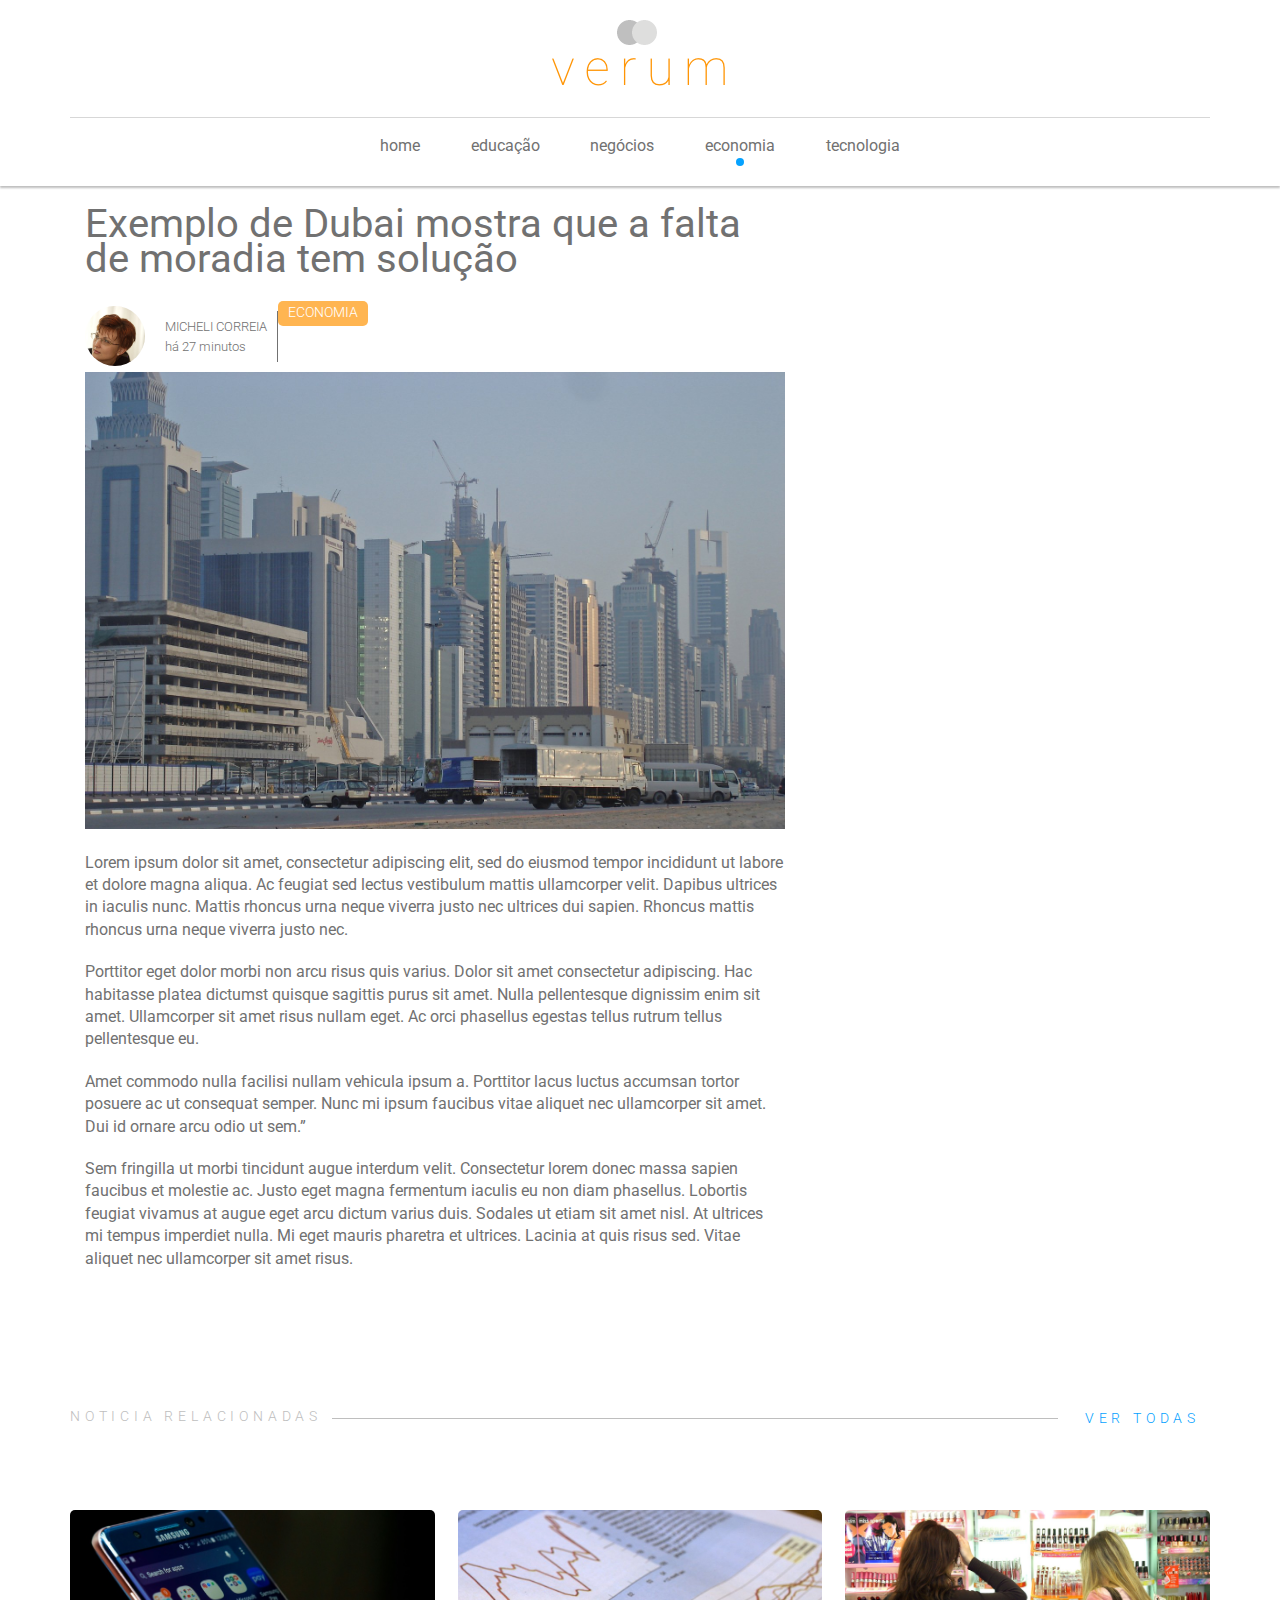
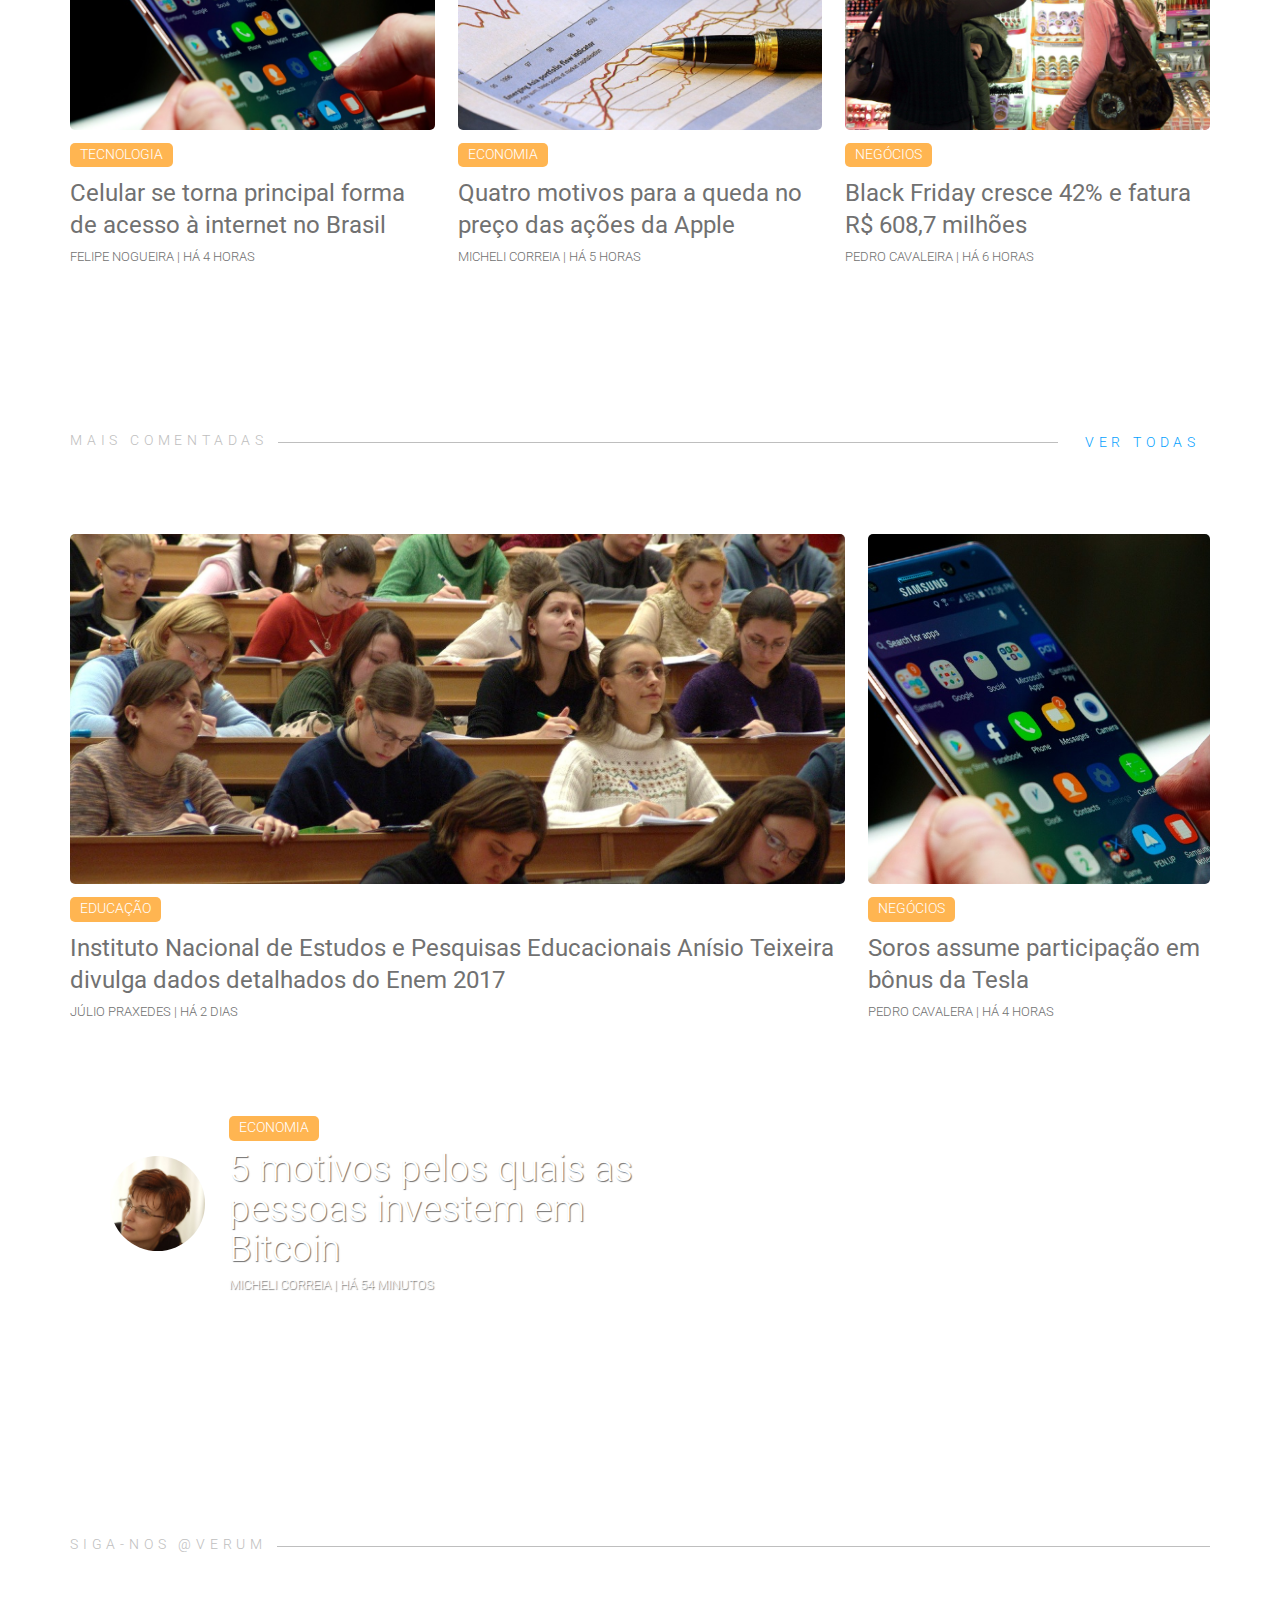
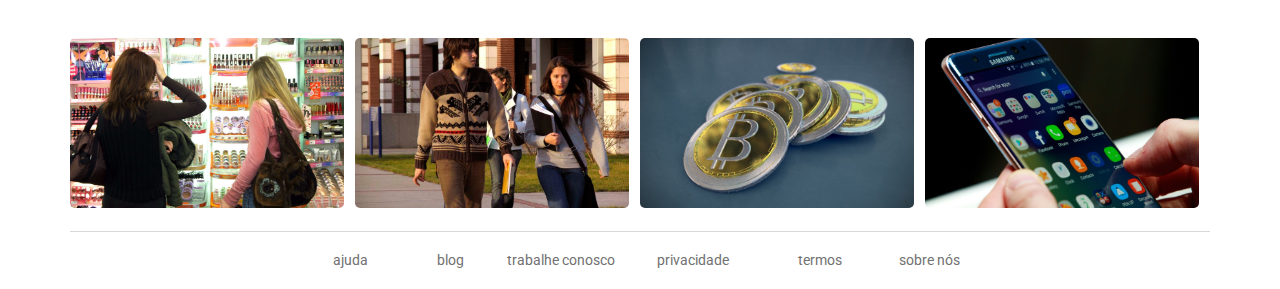
==== interna.html @ 33e5dfc2 "ajustes e nova tela" ====
<!DOCTYPE html>
<!--[if lt IE 7]>      <html class="no-js lt-ie9 lt-ie8 lt-ie7" lang="pt-br"> <![endif]-->
<!--[if IE 7]>         <html class="no-js lt-ie9 lt-ie8" lang="pt-br"> <![endif]-->
<!--[if IE 8]>         <html class="no-js lt-ie9" lang="pt-br"> <![endif]-->
<!--[if gt IE 8]><!-->
<html class="no-js" lang="pt-br">
<!--<![endif]-->

<head>
    <meta charset="utf-8">
    <meta http-equiv="X-UA-Compatible" content="IE=edge">
    <title>Verum - Notícias relevantes você encontra aqui!</title>
    <meta name="description" content="Verum é um portal de notícias brasileiro, que preza pela boa informação, de forma clara e concisa.">
    <meta name="viewport" content="width=device-width, initial-scale=1">
    <link rel="stylesheet" href="https://maxcdn.icons8.com/fonts/line-awesome/1.1/css/line-awesome-font-awesome.min.css">
    <link rel="stylesheet" href="assets/css/geral.css">
</head>

<body>
    <!--[if lt IE 7]>
            <p class="navegador-desatualizado">Você está usando um navegador <strong>desatualizado</strong>. Por favor <a href="#">atualize-o</a> para melhorar a sua experiência.</p>
        <![endif]-->
    <header class="cabecalho-topo">
        <div class="container">

            <h1>Verum</h1>
            <a href="index.html" title="Ir par a página inicial">
                <img src="assets/img/logo.png" alt="Logo Verum" class="logo-topo">
            </a>
            <span id="toggle-menu"></span>
            <nav class="nav-busca-login">
                <ul>
                    <li><a href="#" title="Buscar no site"><i class="fa fa-search"></i></a></li>
                    <li><a href="#" title="Logar no site"><i class="fa fa-user"></i></a></li>
                </ul>
            </nav>
            <nav class="nav-menu-principal" id="menu-principal">
                <ul>
                    <li><a href="#" title="Home">Home</a></li>
                    <li><a href="#" title="Educação">Educação</a></li>
                    <li><a href="#" title="Negócios">Negócios</a></li>
                    <li class="active"><a href="#" title="Economia">Economia</a></li>
                    <li><a href="#" title="Tecnologia">Tecnologia</a></li>
                </ul>
            </nav>
        </div>
    </header>
    <main>

        <div class="container">
            <article class="post">
                <section>
                    <header>
                        <div class="container">
                            <h2>Exemplo de Dubai mostra que a falta de moradia tem solução</h2>
                            <div class="img-autor">
                                <img src="assets/img/micheli.jpg" alt="">
                            </div>
                            <div class="dados-autor">
                                <p><a href="#">Micheli Correia</a><br>há 27 minutos</p>
                                <span>Economia</span>
                            </div>
                        </div>
                    </header>
                    <div class="container">
                        <div class="content">
                            <img src="assets/img/dubai.jpg" alt="Dubai">
                            <p>Lorem ipsum dolor sit amet, consectetur adipiscing elit, sed do eiusmod tempor
                                incididunt ut
                                labore et dolore magna aliqua. Ac feugiat sed lectus vestibulum mattis ullamcorper
                                velit.
                                Dapibus ultrices in iaculis nunc. Mattis rhoncus urna neque viverra justo nec ultrices
                                dui
                                sapien. Rhoncus mattis rhoncus urna neque viverra justo nec. </p>
                            <p>Porttitor eget dolor morbi non arcu risus quis varius. Dolor sit amet consectetur
                                adipiscing. Hac habitasse platea dictumst quisque sagittis purus sit amet. Nulla
                                pellentesque dignissim enim sit amet. Ullamcorper sit amet risus nullam eget. Ac orci
                                phasellus egestas tellus rutrum tellus pellentesque eu. </p>
                            <p>
                                Amet commodo nulla facilisi nullam vehicula ipsum a. Porttitor lacus luctus accumsan
                                tortor posuere ac ut consequat semper. Nunc mi ipsum faucibus vitae aliquet nec
                                ullamcorper
                                sit
                                amet. Dui id ornare arcu odio ut sem.”</p>
                            <p>Sem fringilla ut morbi tincidunt augue interdum velit. Consectetur lorem donec massa
                                sapien
                                faucibus et molestie ac. Justo eget magna fermentum iaculis eu non diam phasellus.
                                Lobortis
                                feugiat vivamus at augue eget arcu dictum varius duis. Sodales ut etiam sit amet nisl.
                                At
                                ultrices mi tempus imperdiet nulla. Mi eget mauris pharetra et ultrices. Lacinia at
                                quis
                                risus sed. Vitae aliquet nec ullamcorper sit amet risus. </p>


                        </div>
                    </div>
                </section>
                <aside>

                </aside>

            </article>

            <div class="bloco bloco-noticias-ultimas">
                <div class="separador-blocos">
                    <h3>Noticia relacionadas</h3>
                    <hr>
                    <a href="#">Ver todas</a>
                </div>
                <div class="grid-container">
                    <div class="grid a">
                        <article>
                            <header>
                                <a href="#"><img src="assets/img/celular.jpg" alt="Celular" style="height: 220px;"></a>
                                <span>Tecnologia</span>
                                <h2>Celular se torna principal forma de acesso à internet no Brasil
                                </h2>
                                <p><a href="#">Felipe Nogueira</a> | há 4 horas</p>
                            </header>
                        </article>
                    </div>
                    <div class="grid b">
                        <article>
                            <header>
                                <a href="#"><img src="assets/img/apple.jpg" alt="Ações Apple" style="height: 220px;"></a>
                                <span>Economia</span>
                                <h2>Quatro motivos para a queda no preço das ações da Apple
                                </h2>
                                <p><a href="#">Micheli Correia</a> | há 5 horas</p>
                            </header>
                        </article>
                    </div>
                    <div class="grid c">
                        <article>
                            <header>
                                <a href="#"><img src="assets/img/black-friday.jpg" alt="Black Friday" style="height: 220px;"></a>
                                <span>Negócios</span>
                                <h2>Black Friday cresce 42% e fatura R$ 608,7 milhões
                                </h2>
                                <p><a href="#">Pedro Cavaleira</a> | há 6 horas</p>
                            </header>
                        </article>
                    </div>
                </div>
            </div>
            <div class="bloco bloco-noticias-mais-comentadas">
                <div class="separador-blocos">
                    <h3>Mais comentadas</h3>
                    <hr>
                    <a href="#">Ver todas</a>
                </div>
                <div class="grid-container">
                    <div class="grid a">
                        <article>
                            <header>
                                <a href="#"><img src="assets/img/inep.jpg" alt="INEP" style="height: 350px;"></a>
                                <span>Educação</span>
                                <h2><a href="#">Instituto Nacional de Estudos e Pesquisas Educacionais Anísio Teixeira
                                        divulga
                                        dados detalhados do Enem 2017</a>
                                </h2>
                                <p><a href="#">Júlio Praxedes</a> | há 2 dias</p>
                            </header>
                        </article>
                    </div>
                    <div class="grid b">
                        <article>
                            <header>
                                <a href="#"><img src="assets/img/celular.jpg" alt="Celular" style="height: 350px;"></a>
                                <span>Negócios</span>
                                <h2><a href="#">Soros assume participação em bônus da Tesla</a>
                                </h2>
                                <p><a href="#">Pedro Cavalera</a> | há 4 horas</p>
                            </header>
                        </article>
                    </div>
                    <div class="grid c">
                        <article style="background-image: url(assets/img/bitcoin.jpg)">
                            <header>
                                <div class="img-autor">
                                    <img src="assets/img/micheli.jpg" alt="">
                                </div>
                                <div class="dados-autor">
                                    <span>Economia</span>
                                    <h2><a href="#" title="5 motivos pelos quais as pessoas investem em Bitcoin">5
                                            motivos pelos quais as pessoas investem em Bitcoin</h2>
                                    <p><a href="#">Micheli Correia</a> | há 54 minutos</p>
                                </div>
                            </header>
                        </article>
                    </div>
                </div>
            </div>
            <div class="bloco bloco-siganos-instagram">
                <div class="separador-blocos">
                    <h3>Siga-nos @verum</h3>
                    <hr>
                </div>
                <div class="grid-container">
                    <div class="grid a">
                        <article>
                            <header>
                                <a href="#"><img src="assets/img/black-friday.jpg" alt="" style="height: 170px"></a>
                                </h2>
                            </header>
                        </article>
                    </div>
                    <div class="grid b">
                        <article>
                            <header>
                                <a href="#"><img src="assets/img/fuvest.jpg" alt="" style="height: 170px"></a>
                                </h2>
                            </header>
                        </article>
                    </div>
                    <div class="grid c">
                        <article>
                            <header>
                                <a href="#"><img src="assets/img/bitcoin.jpg" alt="" style="height: 170px"></a>
                                </h2>
                            </header>
                        </article>
                    </div>
                    <div class="grid d">
                        <article>
                            <header>
                                <a href="#"><img src="assets/img/celular.jpg" alt="" style="height: 170px"></a>
                                </h2>
                            </header>
                        </article>
                    </div>
                </div>
            </div>
        </div>
    </main>
    <footer>
        <div class="container">
            <nav>
                <ul>
                    <li><a href="">Ajuda</a></li>
                    <li><a href="">Blog</a></li>
                    <li><a href="">Trabalhe conosco</a></li>
                    <li><a href="">Privacidade</a></li>
                    <li><a href="">Termos</a></li>
                    <li><a href="">Sobre nós</a></li>
                </ul>
            </nav>
        </div>
    </footer>
    <script src="assets/js/geral.js" async defer></script>
</body>

</html>
---- assets/css/geral.css ----
﻿@import"https://fonts.googleapis.com/css?family=Roboto:300,400|Roboto+Slab";html,body,div,span,applet,object,iframe,h1,h2,h3,h4,h5,h6,p,blockquote,pre,a,abbr,acronym,address,big,cite,code,del,dfn,em,img,ins,kbd,q,s,samp,small,strike,strong,sub,sup,tt,var,b,u,i,center,dl,dt,dd,ol,ul,li,fieldset,form,label,legend,table,caption,tbody,tfoot,thead,tr,th,td,article,aside,canvas,details,embed,figure,figcaption,footer,header,hgroup,menu,nav,output,ruby,section,summary,time,mark,audio,video{margin:0;padding:0;border:0;font-size:100%;font:inherit;vertical-align:baseline}article,aside,details,figcaption,figure,footer,header,hgroup,menu,nav,section{display:block}body{line-height:1}ol,ul{list-style:none}blockquote,q{quotes:none}blockquote:before,blockquote:after,q:before,q:after{content:"";content:none}table{border-collapse:collapse;border-spacing:0}body{font-family:"Roboto",sans-serif;font-size:100%}a,a:focus,a:active{color:#717171;text-decoration:none}.container{display:block;margin:0 auto;max-width:1140px;padding:0 15px;position:relative}.container img{max-width:100%}.grid-container{display:grid}.separador-blocos{display:block;height:40px;margin:130px 0 50px;position:relative;width:100%}.separador-blocos h3{background:#fff;color:#bebebe;display:table;font-size:.9rem;font-weight:300;letter-spacing:.3rem;position:absolute;padding:10px 10px 10px 0;text-transform:uppercase;z-index:1}.separador-blocos hr{background:#bebebe;border:0;height:1px;left:0;position:absolute;right:0;top:10px;z-index:0}.separador-blocos a{background:#fff;color:#05a2ff;display:table;font-size:.9rem;font-weight:300;letter-spacing:.3rem;position:absolute;padding:10px 10px 0 10px;right:0;text-transform:uppercase;z-index:1}.separador-blocos a::before{content:"";font-family:"FontAwesome";font-size:1rem}.cabecalho-topo{background-color:#fff;box-shadow:0 2px 2px #bebebe;min-height:50px}.cabecalho-topo h1{display:none}.cabecalho-topo .logo-topo{display:block;margin:20px auto}.cabecalho-topo #toggle-menu{display:none}.cabecalho-topo .nav-busca-login{position:absolute;right:15px;top:50px}.cabecalho-topo .nav-busca-login ul li{display:block;float:left}.cabecalho-topo .nav-busca-login ul li a{color:#bebebe;font-size:18px;margin:5px}.cabecalho-topo .nav-busca-login ul li a:hover{color:#05a2ff}.cabecalho-topo .nav-menu-principal{border-top:1px solid #d7d7d7;display:table;width:100%}.cabecalho-topo .nav-menu-principal ul{display:block;margin:20px auto;max-width:50%}.cabecalho-topo .nav-menu-principal ul li{display:table-cell;text-align:center;width:1%}.cabecalho-topo .nav-menu-principal ul li a{color:#717171;font-size:16px;font-size:1rem;text-transform:lowercase}.cabecalho-topo .nav-menu-principal ul li a:hover,.cabecalho-topo .nav-menu-principal ul li a:focus,.cabecalho-topo .nav-menu-principal ul li a:active{color:#05a2ff}.cabecalho-topo .nav-menu-principal ul li.active::after{background-color:#05a2ff;border-radius:50%;content:"";display:block;height:8px;margin:4px auto 0;width:8px}.noticia-destaque{align-items:flex-end;background-size:cover;background-attachment:fixed;display:flex;min-height:500px;padding-bottom:100px}.noticia-destaque header{width:100%}.noticia-destaque header .img-autor{border-radius:50%;display:inline-block;height:95px;margin-right:20px;overflow:hidden;text-align:center;vertical-align:middle;width:95px}.noticia-destaque header .img-autor img{height:auto;max-width:95px}.noticia-destaque header .dados-autor{display:inline-block;vertical-align:middle}.noticia-destaque header .dados-autor span{background-color:#ffb551;border-radius:5px;color:#fff;font-size:.9rem;font-weight:300;display:table;margin-bottom:8px;padding:5px 10px;text-transform:uppercase}.noticia-destaque header .dados-autor h2{font-size:2.3rem;font-weight:300;line-height:2.5rem;max-width:52%;text-shadow:1px 1px 1px #717171}.noticia-destaque header .dados-autor h2 a{color:#fff}.noticia-destaque header .dados-autor p{color:#fff;font-size:.8rem;font-weight:300;margin:10px 0;text-shadow:1px 1px 1px #717171;text-transform:uppercase}.noticia-destaque header .dados-autor p a{color:#fff}.noticia-destaque header .dados-autor p a:hover,.noticia-destaque header .dados-autor p a:active,.noticia-destaque header .dados-autor p a:focus{color:#05a2ff}.bloco-noticias-chamadas{display:grid;grid-template-columns:25% 25% 25% 25%;grid-template-rows:160px;margin-top:-80px}.bloco-noticias-chamadas li{background-color:#f1f1f1;border-radius:5px;box-shadow:0 3px 6px #bebebe;margin:10px;position:relative}.bloco-noticias-chamadas li a{display:block;font-size:1.3rem;padding:40px 20px 20px;transition:padding ease .3s;-ms-transition:padding ease .3s;-moz-transition:padding ease .3s;-webkit-transition:padding ease .3s}.bloco-noticias-chamadas li:first-child{margin-left:0}.bloco-noticias-chamadas li:last-child{margin-right:0}.bloco-noticias-chamadas li:hover{background-color:#05a2ff}.bloco-noticias-chamadas li:hover a{color:#fff;padding-top:20px}.bloco-noticias-chamadas li:hover::after{bottom:5px;color:#fff;content:"";font-family:"FontAwesome";font-size:1rem;display:block;height:20px;width:100%;text-align:center;position:absolute}.bloco article header{padding:20px 0}.bloco article header img{border-radius:5px;object-fit:cover;width:100%}.bloco article header span{background-color:#ffb551;border-radius:5px;color:#fff;font-size:.9rem;font-weight:300;display:table;margin:10px 0;padding:5px 10px;text-transform:uppercase}.bloco article header h2{color:#717171;font-size:1.5rem;line-height:2rem}.bloco article header h2 a{color:#717171}.bloco article header p{color:#717171;font-size:.8rem;font-weight:300;margin:10px 0;text-transform:uppercase}.bloco article header p a{color:#717171}.bloco article header p a:hover,.bloco article header p a:active,.bloco article header p a:focus{color:#05a2ff}.bloco-noticias-hoje .grid-container{grid-template-columns:64% 30%;grid-gap:6%}.bloco-noticias-ultimas .grid-container{grid-template-columns:32% 32% 32%;grid-gap:2%}.bloco-noticias-mais-comentadas .grid-container{grid-template-columns:33% 33% 30%;grid-template-rows:auto;grid-template-areas:"a a b" "c c c";grid-gap:2%}.bloco-noticias-mais-comentadas .a{grid-area:a}.bloco-noticias-mais-comentadas .b{grid-area:b}.bloco-noticias-mais-comentadas .c{grid-area:c}.bloco-noticias-mais-comentadas .c article{background-attachment:fixed;background-position:center center;background-size:cover;border-radius:5px;min-height:350px}.bloco-noticias-mais-comentadas .c article header{padding:40px}.bloco-noticias-mais-comentadas .c article header .img-autor{border-radius:50%;display:inline-block;height:95px;margin-right:20px;overflow:hidden;text-align:center;vertical-align:middle;width:95px}.bloco-noticias-mais-comentadas .c article header .img-autor img{height:auto;max-width:95px}.bloco-noticias-mais-comentadas .c article header .dados-autor{display:inline-block;vertical-align:middle}.bloco-noticias-mais-comentadas .c article header .dados-autor span{background-color:#ffb551;border-radius:5px;color:#fff;font-size:.9rem;font-weight:300;display:table;margin-bottom:8px;padding:5px 10px;text-transform:uppercase}.bloco-noticias-mais-comentadas .c article header .dados-autor h2{font-size:2.3rem;font-weight:300;line-height:2.5rem;max-width:52%;text-shadow:1px 1px 1px #717171}.bloco-noticias-mais-comentadas .c article header .dados-autor h2 a{color:#fff}.bloco-noticias-mais-comentadas .c article header .dados-autor p{color:#fff;font-size:.8rem;font-weight:300;margin:10px 0;text-shadow:1px 1px 1px #717171;text-transform:uppercase}.bloco-noticias-mais-comentadas .c article header .dados-autor p a{color:#fff}.bloco-noticias-mais-comentadas .c article header .dados-autor p a:hover,.bloco-noticias-mais-comentadas .c article header .dados-autor p a:active,.bloco-noticias-mais-comentadas .c article header .dados-autor p a:focus{color:#05a2ff}.bloco-siganos-instagram .grid-container{grid-template-columns:24% 24% 24% 24%;grid-gap:1%}.bloco-siganos-instagram article a{display:block;position:relative}.bloco-siganos-instagram article a:after{background-color:#05a2ff;transition:all 250ms;-ms-transition:all 250ms;-moz-transition:all 250ms;-webkit-transition:all 250ms}.bloco-siganos-instagram article a:hover:after{background-color:rgba(5,162,255,.7);bottom:0;content:"";color:#fff;display:block;font-family:"FontAwesome";font-size:2rem;left:0;padding-top:25%;position:absolute;right:0;top:0;text-align:center}.post{display:grid;grid-template-columns:64% 30%;grid-gap:6%}.post header{padding:20px 0}.post header .img-autor{border-radius:50%;display:inline-block;float:left;height:60px;margin:5px 20px 5px 0;overflow:hidden;text-align:center;width:60px}.post header .img-autor img{height:auto;max-width:60px}.post header img{border-radius:5px;object-fit:cover;width:100%}.post header span{background-color:#ffb551;border-radius:5px;color:#fff;font-size:.9rem;font-weight:300;display:table;margin:10px 0;padding:5px 10px;text-transform:uppercase}.post header h2{color:#717171;font-size:2.5rem;line-height:2.2rem;margin-bottom:25px}.post header h2 a{color:#717171}.post header p{border-right:1px solid #717171;color:#717171;display:inline-block;float:left;font-size:.8rem;font-weight:300;line-height:1.2rem;margin:10px 0;padding:6px 10px 6px 0}.post header p a{color:#717171;text-transform:uppercase}.post header p a:hover,.post header p a:active,.post header p a:focus{color:#05a2ff}.post .img{margin-bottom:30px}.post .content p{color:#717171;font-size:1rem;line-height:1.4rem;margin-block-start:20px}footer .container nav{border-top:1px solid #d7d7d7;display:table;width:100%}footer .container nav ul{display:block;margin:20px auto;max-width:60%}footer .container nav ul li{display:table-cell;text-align:center;width:1%}footer .container nav ul li a{font-size:.9rem;text-transform:lowercase}@media(max-width: 1024px){footer .container nav ul{max-width:70%}}@media(max-width: 768px){.bloco-noticias-chamadas li a{font-size:1rem}.bloco-siganos-instagram article a:hover:after{padding-top:40%}footer .container nav ul{max-width:100%}}@media(max-width: 450px){.cabecalho-topo{min-height:100px}.cabecalho-topo #toggle-menu{display:block;width:30px;height:30px;cursor:pointer;border-radius:0;-webkit-transition:all .3s ease,-webkit-transform .2s ease;transition:all .3s ease,transform .2s ease;background:-webkit-linear-gradient(top, transparent 0%, transparent 20%, #05A2FF 20%, #05A2FF 23%, transparent 23%, transparent 48%, #05A2FF 48%, #05A2FF 50%, transparent 47%, transparent 76%, #05A2FF 76%, #05A2FF 78%, transparent 78%),-webkit-linear-gradient(transparent, transparent);background:linear-gradient(to bottom, transparent 0%, transparent 20%, #05A2FF 20%, #05A2FF 23%, transparent 23%, transparent 48%, #05A2FF 48%, #05A2FF 50%, transparent 47%, transparent 76%, #05A2FF 76%, #05A2FF 78%, transparent 78%),linear-gradient(transparent, transparent);position:absolute;top:35px;right:15px}.cabecalho-topo #toggle-menu:active,.cabecalho-topo #toggle-menu:hover{-webkit-transform:scale(0.9);-ms-transform:scale(0.9);transform:scale(0.9)}.cabecalho-topo #toggle-menu.clicked{background:-webkit-linear-gradient(135deg, transparent 0%, transparent 48%, #05A2FF 49%, #05A2FF 51%, transparent 51%, transparent 100%),-webkit-linear-gradient(45deg, transparent 0%, transparent 48%, #05A2FF 49%, #05A2FF 51%, transparent 51%, transparent 100%);background:linear-gradient(-45deg, transparent 0%, transparent 48%, #05A2FF 49%, #05A2FF 51%, transparent 51%, transparent 100%),linear-gradient(45deg, transparent 0%, transparent 48%, #05A2FF 49%, #05A2FF 51%, transparent 51%, transparent 100%);-webkit-transform:rotate(180deg);-ms-transform:rotate(180deg);transform:rotate(180deg)}.cabecalho-topo #toggle-menu.clicked:active,.cabecalho-topo #toggle-menu.clicked:hover{-webkit-transform:scale(0.9) rotate(180deg);-ms-transform:scale(0.9) rotate(180deg);transform:scale(0.9) rotate(180deg)}.cabecalho-topo .nav-busca-login{position:absolute;right:42%;top:inherit;bottom:-15px}.cabecalho-topo .nav-menu-principal{display:none;width:100%;height:100vh}.cabecalho-topo .nav-menu-principal ul{display:block;margin:20px auto;max-width:100%}.cabecalho-topo .nav-menu-principal ul li{display:table;text-align:center;width:100%}.cabecalho-topo .nav-menu-principal ul li a{color:#717171;font-size:20px;font-size:1.5rem;text-transform:lowercase;display:table-cell;width:100%;height:60px;vertical-align:middle}.cabecalho-topo .nav-menu-principal ul li.active a{color:#05a2ff}.cabecalho-topo .nav-menu-principal ul li.active::after{background-color:transparent;border-radius:50%;content:"";display:block;height:8px;margin:4px auto 0;width:8px}.separador-blocos{margin:60px 0 25px}.grid-container{display:grid;grid-template-columns:100% !important;grid-template-rows:auto;margin-top:10px}.noticia-destaque header .dados-autor h2{max-width:92%}.noticia-destaque header .img-autor{display:none}.bloco-noticias-chamadas{display:grid;grid-template-columns:100%;grid-template-rows:auto;margin-top:10px}.bloco-noticias-chamadas li a{padding-top:20px}.bloco-noticias-chamadas li:hover a{padding-top:20px}.bloco-noticias-chamadas li:hover::after{display:none}.bloco-noticias-chamadas li:first-child,.bloco-noticias-chamadas li:last-child{margin:10px}.bloco-noticias-mais-comentadas .grid-container{grid-template-columns:100%;grid-template-rows:auto;grid-template-areas:"a a a" "b b b" "c c c";grid-gap:0}.bloco-noticias-mais-comentadas .c article header{padding:15px}.bloco-noticias-mais-comentadas .c article header .img-autor{display:none}.bloco-noticias-mais-comentadas .c article header .dados-autor h2{max-width:100%}.bloco-siganos-instagram article a:hover::after{padding-top:24%}footer .container nav ul li a{font-size:.7rem;text-transform:lowercase}}/*# sourceMappingURL=geral.css.map */
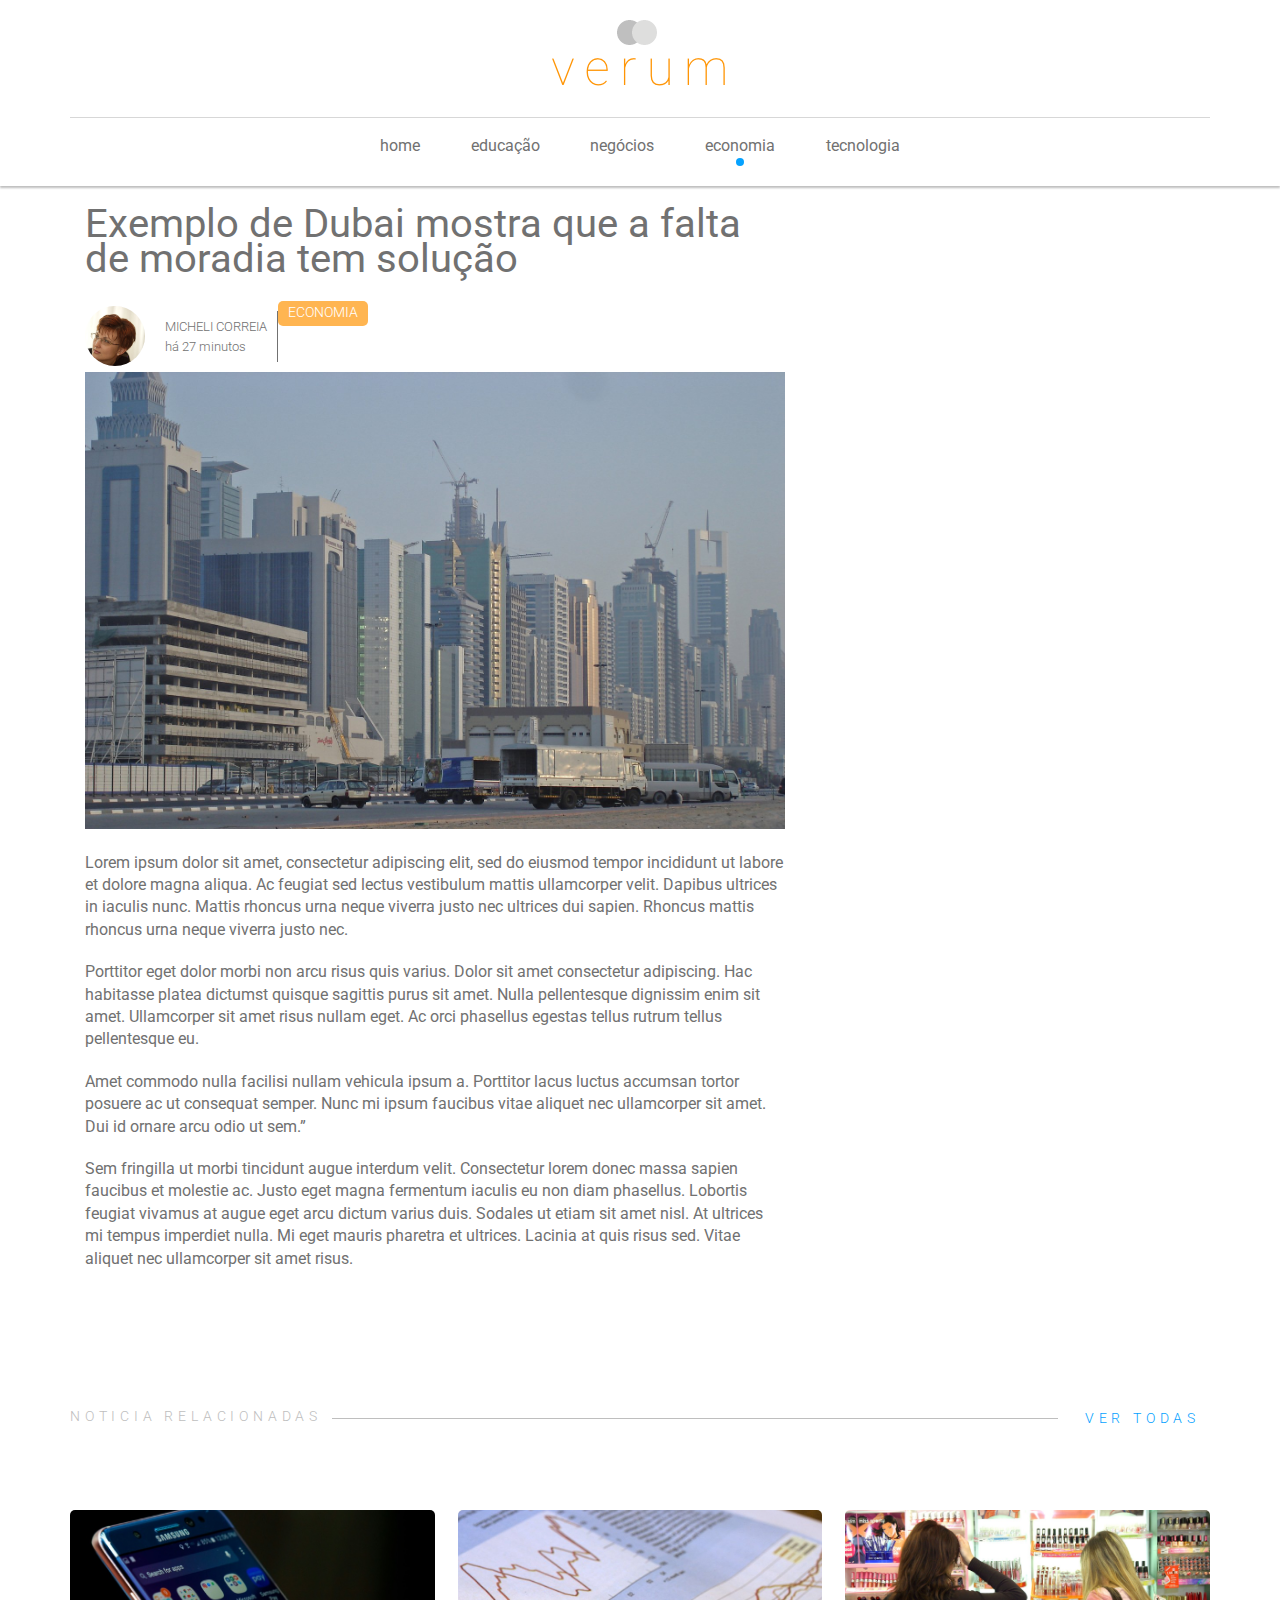
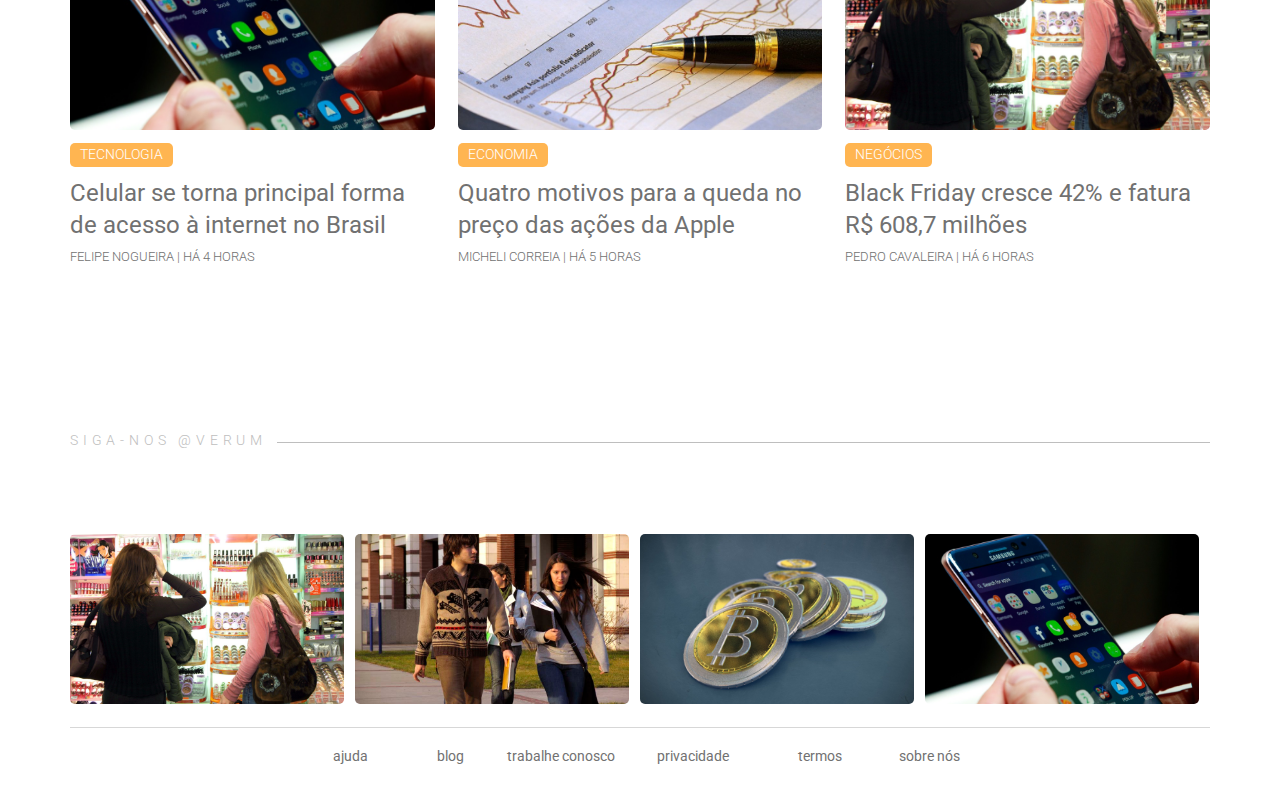
==== commit 9992aaec: "alteracoes" ====
--- a/interna.html
+++ b/interna.html
@@ -144,54 +144,7 @@
                     </div>
                 </div>
             </div>
-            <div class="bloco bloco-noticias-mais-comentadas">
-                <div class="separador-blocos">
-                    <h3>Mais comentadas</h3>
-                    <hr>
-                    <a href="#">Ver todas</a>
-                </div>
-                <div class="grid-container">
-                    <div class="grid a">
-                        <article>
-                            <header>
-                                <a href="#"><img src="assets/img/inep.jpg" alt="INEP" style="height: 350px;"></a>
-                                <span>Educação</span>
-                                <h2><a href="#">Instituto Nacional de Estudos e Pesquisas Educacionais Anísio Teixeira
-                                        divulga
-                                        dados detalhados do Enem 2017</a>
-                                </h2>
-                                <p><a href="#">Júlio Praxedes</a> | há 2 dias</p>
-                            </header>
-                        </article>
-                    </div>
-                    <div class="grid b">
-                        <article>
-                            <header>
-                                <a href="#"><img src="assets/img/celular.jpg" alt="Celular" style="height: 350px;"></a>
-                                <span>Negócios</span>
-                                <h2><a href="#">Soros assume participação em bônus da Tesla</a>
-                                </h2>
-                                <p><a href="#">Pedro Cavalera</a> | há 4 horas</p>
-                            </header>
-                        </article>
-                    </div>
-                    <div class="grid c">
-                        <article style="background-image: url(assets/img/bitcoin.jpg)">
-                            <header>
-                                <div class="img-autor">
-                                    <img src="assets/img/micheli.jpg" alt="">
-                                </div>
-                                <div class="dados-autor">
-                                    <span>Economia</span>
-                                    <h2><a href="#" title="5 motivos pelos quais as pessoas investem em Bitcoin">5
-                                            motivos pelos quais as pessoas investem em Bitcoin</h2>
-                                    <p><a href="#">Micheli Correia</a> | há 54 minutos</p>
-                                </div>
-                            </header>
-                        </article>
-                    </div>
-                </div>
-            </div>
+
             <div class="bloco bloco-siganos-instagram">
                 <div class="separador-blocos">
                     <h3>Siga-nos @verum</h3>
